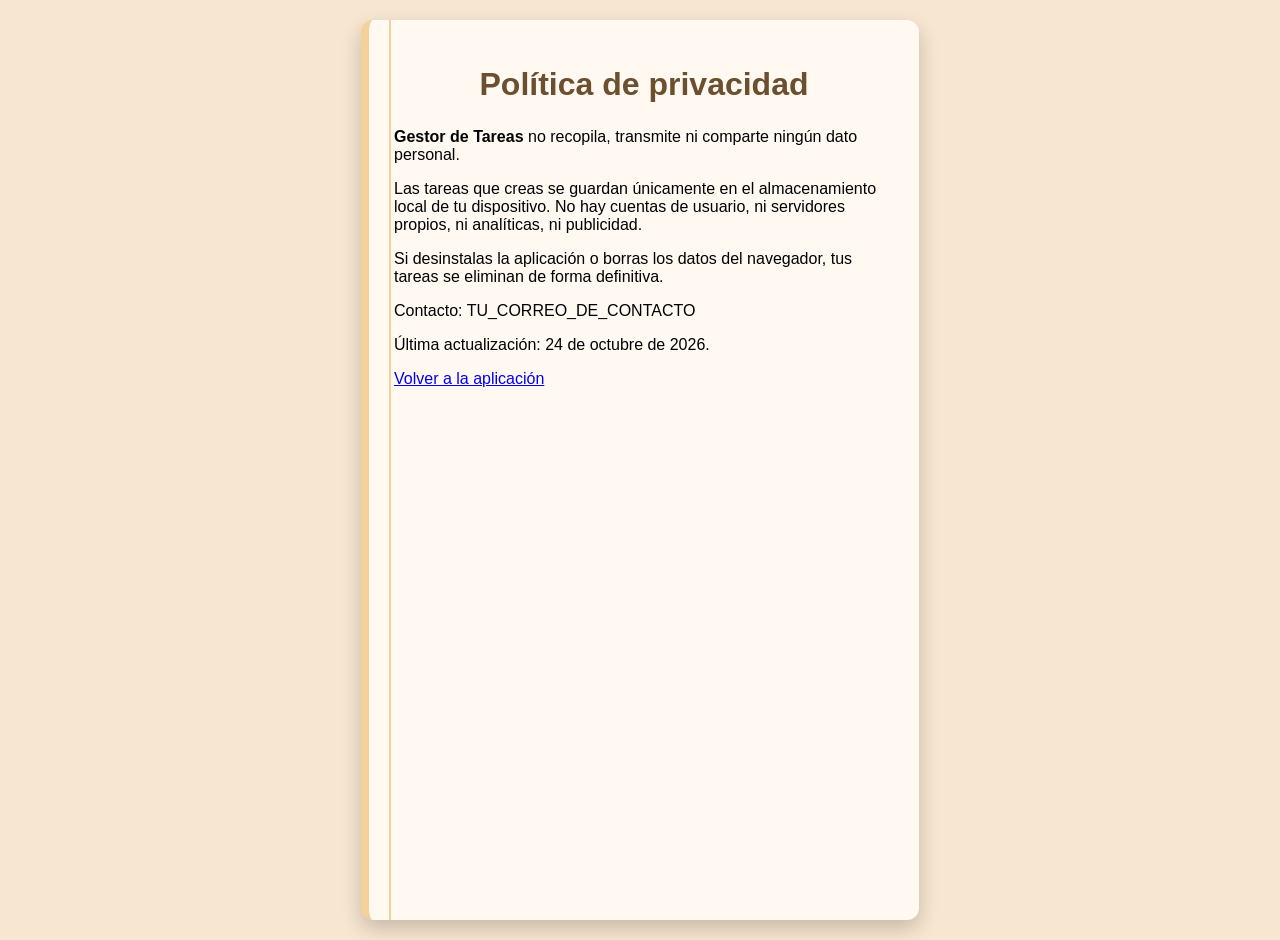
==== privacidad.html @ 5ac5fdf8 "Preparar la PWA para publicarla en Google Play (TWA) - manifest: rutas relativas para GitHub Pages, " ====
<!DOCTYPE html>
<html lang="es">
<head>
  <meta charset="UTF-8">
  <meta name="viewport" content="width=device-width, initial-scale=1.0">
  <meta name="theme-color" content="#f4d19b">
  <title>Política de privacidad - Gestor de Tareas</title>
  <link rel="stylesheet" href="style.css?v=3">
  <link rel="icon" href="icon-192.png">
</head>
<body>
  <div class="container" role="main">
    <h1>Política de privacidad</h1>
    <p><strong>Gestor de Tareas</strong> no recopila, transmite ni comparte ningún dato personal.</p>
    <p>Las tareas que creas se guardan únicamente en el almacenamiento local de tu dispositivo.
       No hay cuentas de usuario, ni servidores propios, ni analíticas, ni publicidad.</p>
    <p>Si desinstalas la aplicación o borras los datos del navegador, tus tareas se eliminan de forma definitiva.</p>
    <p>Contacto: TU_CORREO_DE_CONTACTO</p>
    <p>Última actualización: 24 de octubre de 2026.</p>
    <p><a href="./">Volver a la aplicación</a></p>
  </div>
</body>
</html>
---- style.css ----
body {
  font-family: 'Segoe UI', Tahoma, Geneva, Verdana, sans-serif;
  background: #f7e6d0;
  display: flex;
  justify-content: center;
  padding: 20px;
  margin: 0;
  min-height: 100vh;
}

.container {
  background: #fff9f2;
  padding: 25px;
  border-radius: 12px;
  width: 100%;
  max-width: 500px;
  box-shadow: 0 8px 20px rgba(0,0,0,0.2);
  border-left: 8px solid #f4d19b;
  position: relative;
}

h1 {
  text-align: center;
  margin-bottom: 25px;
  color: #6b4f2f;
  font-weight: 600;
  font-size: 2rem;
}

.input-group {
  display: flex;
  gap: 10px;
  margin-bottom: 20px;
}

input[type="text"] {
  flex: 1;
  padding: 12px 15px;
  border-radius: 8px;
  border: 2px solid #f4d19b;
  background: #fffaf0;
  font-family: 'Segoe UI', Tahoma, Geneva, Verdana, sans-serif;
  font-size: 16px;
  transition: border-color 0.3s;
}

input[type="date"] {
  padding: 12px 15px;
  border-radius: 8px;
  border: 2px solid #f4d19b;
  background: #fffaf0;
  font-family: 'Segoe UI', Tahoma, Geneva, Verdana, sans-serif;
  font-size: 14px;
  min-width: 140px;
  transition: border-color 0.3s;
}

input[type="text"]:focus,
input[type="date"]:focus {
  outline: none;
  border-color: #6b4f2f;
}

button {
  padding: 12px 18px;
  background-color: #f4d19b;
  color: #6b4f2f;
  border: none;
  border-radius: 8px;
  cursor: pointer;
  transition: all 0.3s;
  font-family: 'Segoe UI', Tahoma, Geneva, Verdana, sans-serif;
  font-weight: 500;
  font-size: 14px;
}

button:hover {
  background-color: #e3c28b;
  transform: translateY(-1px);
}

button:active {
  transform: translateY(0);
}

.botones {
  display: flex;
  gap: 10px;
  margin-bottom: 25px;
  flex-wrap: wrap;
}

.botones button {
  flex: 1;
  min-width: 140px;
}

#eliminarHechas {
  background-color: #ffa726;
}

#eliminarTodas {
  background-color: #ef5350;
  color: white;
}

ul {
  list-style: none;
  padding: 0;
  border-top: 2px dashed #f4d19b;
  margin: 0;
}

li {
  display: flex;
  align-items: center;
  padding: 15px;
  margin-bottom: 8px;
  background: #fffaf0;
  border: 1px solid #f4d19b;
  border-radius: 8px;
  transition: all 0.3s;
  font-family: 'Segoe UI', Tahoma, Geneva, Verdana, sans-serif;
}

li:hover {
  box-shadow: 0 2px 8px rgba(0,0,0,0.1);
}

li.done span {
  text-decoration: line-through;
  color: #888;
  opacity: 0.7;
}

li span {
  flex: 1;
  margin-left: 12px;
  font-size: 16px;
  line-height: 1.4;
}

li button {
  margin-left: 8px;
  background-color: #f0804f;
  color: white;
  padding: 8px 12px;
  font-size: 12px;
}

li button:hover {
  background-color: #e0663f;
}

/* Sistema de ordenamiento */
.ordenamiento {
  display: flex;
  gap: 10px;
  margin-bottom: 20px;
  align-items: center;
}

#criterioOrden {
  flex: 1;
  padding: 10px 12px;
  border-radius: 8px;
  border: 2px solid #f4d19b;
  background: #fffaf0;
  font-family: 'Segoe UI', Tahoma, Geneva, Verdana, sans-serif;
  font-size: 14px;
}

#direccionOrden {
  padding: 10px 15px;
  background-color: #6b4f2f;
  color: white;
  border: none;
  border-radius: 8px;
  cursor: pointer;
  font-size: 16px;
  transition: all 0.3s;
}

#direccionOrden:hover {
  background-color: #5a4125;
  transform: scale(1.05);
}

.ordenamiento-activo {
  background-color: #f4d19b !important;
  color: #6b4f2f !important;
}

/* Líneas de libreta - SOLUCIÓN DEFINITIVA */
.container::before {
  content: "";
  position: absolute;
  top: 0;
  left: 20px;
  width: 2px;
  height: 100%;
  background: #f4d19b;
  z-index: 1;
}

/* Estados de carga y feedback */
.loading {
  opacity: 0.6;
  pointer-events: none;
}

.sr-only {
  position: absolute;
  width: 1px;
  height: 1px;
  padding: 0;
  margin: -1px;
  overflow: hidden;
  clip: rect(0, 0, 0, 0);
  white-space: nowrap;
  border: 0;
}

/* Responsive */
@media (max-width: 600px) {
  body {
    padding: 10px;
  }
  
  .container {
    padding: 20px 15px 20px 25px;
    margin-left: 0;
  }
  
  .container::before {
    left: 15px;
    display: none;
  }
  
  li {
    margin-left: 0;
    padding: 12px 10px;
    position: relative;
    z-index: 2;
  }
  
  .input-group {
    flex-direction: column;
  }
  
  input[type="date"] {
    min-width: auto;
    width: 100%;
  }
  
  .botones {
    flex-direction: column;
  }
  
  .botones button {
    min-width: auto;
  }
  
  .ordenamiento {
    flex-direction: column;
  }
}

/* Estilos para prioridades */
.btn-prioridad {
  background: none !important;
  border: none !important;
  padding: 8px !important;
  margin: 0 8px !important;
  font-size: 16px !important;
  cursor: pointer;
  transition: transform 0.2s;
}

.btn-prioridad:hover {
  transform: scale(1.2);
}

/* Bordes de colores según prioridad */
.prioridad-alta {
  border-left: 4px solid #ef5350 !important;
}

.prioridad-media {
  border-left: 4px solid #ffa726 !important;
}

.prioridad-baja {
  border-left: 4px solid #66bb6a !important;
}

/* Animaciones */
@keyframes fadeIn {
  from { opacity: 0; transform: translateY(10px); }
  to { opacity: 1; transform: translateY(0); }
}

li {
  animation: fadeIn 0.3s ease-out;
}
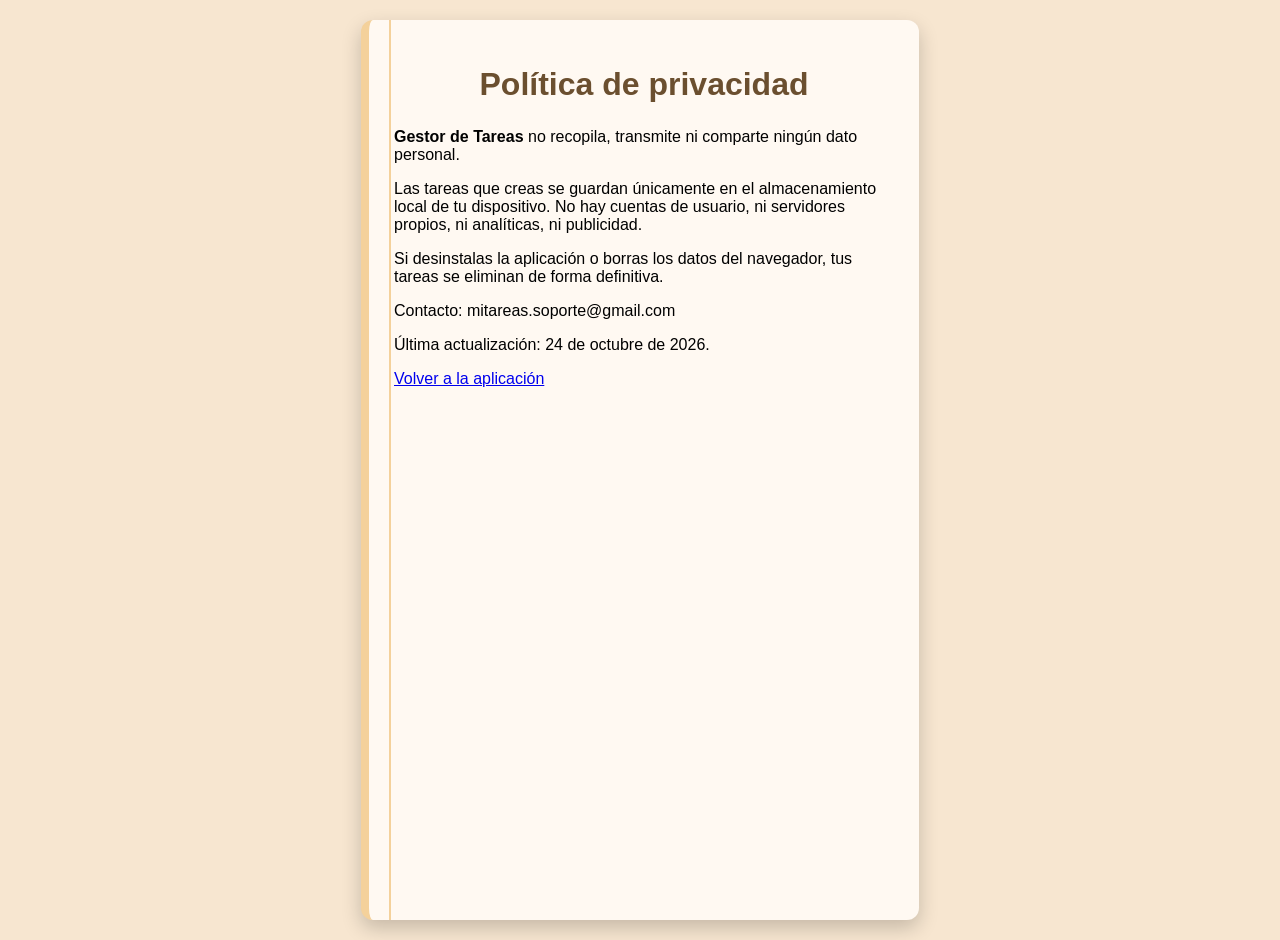
==== commit 2a7c59d1: "Añadir correo de contacto a la política de privacidad Co-Authored-By: Claude Opus 5.5 <noreply@anthr" ====
--- a/privacidad.html
+++ b/privacidad.html
@@ -15,7 +15,7 @@
     <p>Las tareas que creas se guardan únicamente en el almacenamiento local de tu dispositivo.
        No hay cuentas de usuario, ni servidores propios, ni analíticas, ni publicidad.</p>
     <p>Si desinstalas la aplicación o borras los datos del navegador, tus tareas se eliminan de forma definitiva.</p>
-    <p>Contacto: TU_CORREO_DE_CONTACTO</p>
+    <p>Contacto: mitareas.soporte@gmail.com</p>
     <p>Última actualización: 24 de octubre de 2026.</p>
     <p><a href="./">Volver a la aplicación</a></p>
   </div>
